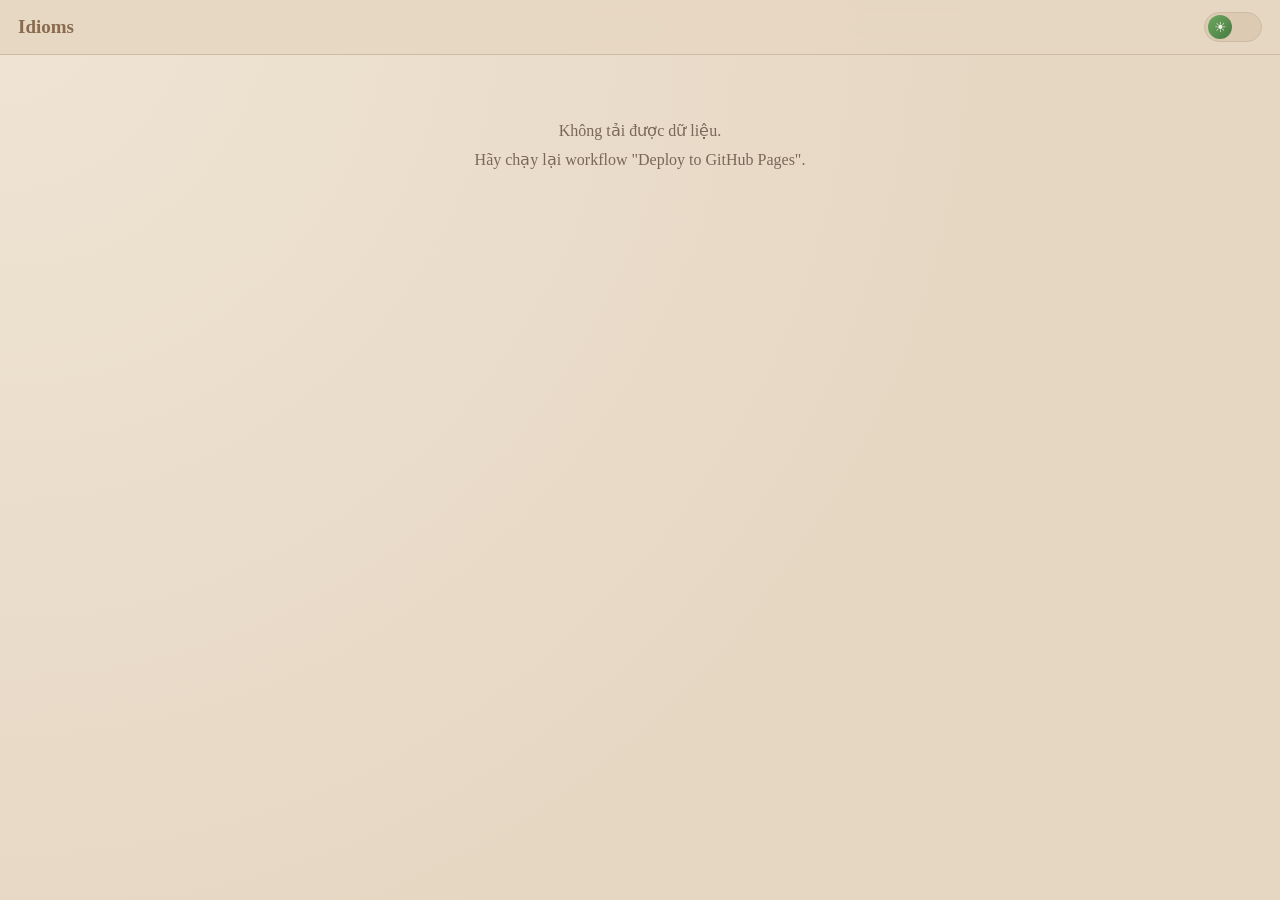
==== index.html @ e626c0d4 "Refactor URL parameter handling in index.html Update logic to handle missing 'no' parameter in URL." ====
<!DOCTYPE html>
<html lang="vi" data-theme="light">
<head>
<meta charset="UTF-8">
<meta name="viewport" content="width=device-width, initial-scale=1.0">
<title>Idioms</title>
<link rel="preconnect" href="https://fonts.googleapis.com">
<link href="https://fonts.googleapis.com/css2?family=Be+Vietnam+Pro:wght@400;500;600;700;800&display=swap" rel="stylesheet">
<link rel="stylesheet" href="theme.css">
<script src="theme.js"></script>
</head>
<body>
<header class="topbar">
  <a class="brand" href="index.html">Idioms</a>
  <label class="switch" title="Đổi giao diện sáng/tối">
    <input type="checkbox" id="themeSwitch" aria-label="Chế độ tối">
    <span class="knob"></span>
  </label>
</header>

<main class="wrap" id="app"><div class="empty">Đang tải dữ liệu...</div></main>

<script>
const esc = s => String(s ?? '').replace(/[&<>"']/g, c => ({'&':'&amp;','<':'&lt;','>':'&gt;','"':'&quot;',"'":'&#39;'}[c]));
const nl = s => esc(s).replace(/\n/g, '<br>');
const sp = t => `data-speak="${esc(t)}"`;
const sec = (title, html) => html ? `<div class="sec">${title}</div>${html}` : '';

let items = [];

async function init() {
  const app = document.getElementById('app');
  try {
    const r = await fetch('data.json');
    if (!r.ok) throw new Error(r.status);
    const raw = await r.json();
    const entries = Array.isArray(raw) ? raw.map((v, i) => [i, v]) : Object.entries(raw || {});
    items = entries
      .filter(([, v]) => v && v.idiom)
      .map(([k, v]) => ({ ...v, stt: Number(v.stt ?? k) }))
      .sort((a, b) => b.stt - a.stt);               // stt giảm dần
  } catch (e) {
    app.innerHTML = '<div class="empty">Không tải được dữ liệu.<br>Hãy chạy lại workflow "Deploy to GitHub Pages".</div>';
    return;
  }

  // Không có ?no= → mở idiom có stt cao nhất (items đã sắp giảm dần)
  const p = new URLSearchParams(location.search).get('no');
  const idx = p === null ? (items.length ? 0 : -1) : items.findIndex(i => i.stt === Number(p));
  const it = items[idx];
  if (it) document.title = it.idiom + ' · Idioms';

  app.innerHTML = listHtml(idx) + (it ? cardHtml(it) + navHtml(idx) : '');
  bindSearch();
  if (it) speak(it.idiom);
}

function listHtml(idx) {
  const home = idx < 0;
  return `
    <details class="list-panel" ${home ? 'open' : ''}>
      <summary>☰ Danh sách idioms <span class="count">${items.length}</span></summary>
      <input id="q" type="search" placeholder="Tìm idiom..." autocomplete="off">
      <ul class="idiom-list ${home ? 'full' : ''}">
        ${items.map((i, n) => `<li><a class="${n === idx ? 'cur' : ''}" href="?no=${i.stt}">${esc(i.idiom)}</a></li>`).join('')}
      </ul>
    </details>`;
}

function bindSearch() {
  const q = document.getElementById('q');
  q.addEventListener('input', () => {
    const k = q.value.trim().toLowerCase();
    document.querySelectorAll('.idiom-list li').forEach(li => {
      li.style.display = li.textContent.toLowerCase().includes(k) ? '' : 'none';
    });
  });
}

const exItem = e => !e ? '' : `
  <div class="item" ${sp(e.en)}>
    <div class="en">${esc(e.en)}</div>
    ${e.ipa_us ? `<div class="ipa-sub">${esc(e.ipa_us)}</div>` : ''}
    <div class="vi">${esc(e.vn)}</div>
  </div>`;

function cardHtml(it) {
  const a = it.analyzer || {};
  const alts = (it.alternatives || '').split(',').map(s => s.trim()).filter(Boolean);
  const kv = (label, v) => v ? `<div class="kv"><b>${label}</b><p>${nl(v)}</p></div>` : '';

  const analyzer = [kv('Nghĩa đen', a.lit_mean), kv('Nghĩa bóng', a.metaphorical), kv('Vì sao có nghĩa này', a.motiv_why)].join('')
    + (a.tok_list?.length ? `<div class="toks">${a.tok_list.map(t =>
        `<button class="tok" ${sp(t.word)}><b>${esc(t.word)}</b><span>${esc(t.meaning)}</span></button>`).join('')}</div>` : '');

  const notes = [
    it.us_uk_freq ? `<div class="note"><b>Anh – Mỹ:</b> ${esc(it.us_uk_freq)}</div>` : '',
    it.special_note ? `<div class="note"><b>Lưu ý:</b> ${esc(it.special_note)}</div>` : ''
  ].join('');

  return `
    <div class="hero" ${sp(it.idiom)}>
      <div class="meta">
        <span class="tag">#${it.stt}</span>
        ${it.formality_level ? `<span class="tag">${esc(it.formality_level)}</span>` : ''}
        ${it.date ? `<span class="tag">${esc(it.date)}</span>` : ''}
      </div>
      <h1 class="big">${esc(it.idiom)}</h1>
      ${it.ipa_us ? `<div class="ipa-row"><span class="tag">US</span><span class="ipa">${esc(it.ipa_us)}</span></div>` : ''}
      ${it.ipa_uk ? `<div class="ipa-row"><span class="tag">UK</span><span class="ipa">${esc(it.ipa_uk)}</span></div>` : ''}
    </div>

    ${sec('📖 Ý nghĩa', it.meaning_vi ? `<div class="block lead">${nl(it.meaning_vi)}</div>` : '')}
    ${sec('🔁 Cách nói khác', alts.length ? `<div class="chips">${alts.map(x => `<button class="chip" ${sp(x)}>${esc(x)}</button>`).join('')}</div>` : '')}
    ${sec('🧩 Phân tích', analyzer ? `<div class="block">${analyzer}</div>` : '')}
    ${sec('⚡ Ví dụ', (it.example || []).map(exItem).join(''))}
    ${sec('🇺🇸 Idiom dùng ở Mỹ', (it.us_idiom || []).map(exItem).join(''))}
    ${sec('📌 Cách dùng', (it.usageList || []).map(u =>
        `<div class="block"><p class="usage-text">${esc(u.usage)}</p>${exItem(u.example)}</div>`).join(''))}
    ${sec('📝 Ghi chú', notes)}

    <a class="btn" href="practice.html?no=${it.stt}">Practice</a>`;
}

function navHtml(idx) {
  const prev = items[idx - 1], next = items[idx + 1];
  return `
    <nav class="nav-control" aria-label="Chuyển idiom">
      <a class="nav-btn ${prev ? '' : 'off'}" ${prev ? `href="?no=${prev.stt}"` : ''} aria-label="Idiom trước">←</a>
      <span class="pos"><b>${idx + 1}</b> / ${items.length}</span>
      <a class="nav-btn ${next ? '' : 'off'}" ${next ? `href="?no=${next.stt}"` : ''} aria-label="Idiom sau">→</a>
    </nav>`;
}

init();
</script>
</body>
</html>
---- theme.css ----
/* Light = vocab-card.html (giấy Readera) · Dark = morpheme.html (slate + cam) */
:root,[data-theme=light]{
  --bg:radial-gradient(circle at top left,#efe4d4,#e6d7c3 65%);--bg-solid:#e6d7c3;
  --card:#eadcc9;--border:#cdbba4;--text:#5b4636;--muted:#7a6757;--gold:#8a6b4f;--hover:#f2e7d8;
  --font:Georgia,"Times New Roman",serif;
  --hero:linear-gradient(135deg,#eadcc9,#e2d1bd);
  --title:linear-gradient(135deg,#6b9f5f 0%,#5b8f52 24%,#467a42 62%,#2f5a32 100%);
  --ipa:#4f5f73;--ipa-sub:#8a7765;--tag:#dccab3;--tag-text:#6f5b49;
  --btn:linear-gradient(135deg,#6ea85f,#467a42);--btn-text:#f7f1e8;
  --nav:rgba(230,215,195,.92);--note:#e8dac6;--shadow:0 4px 18px rgba(80,60,40,.06);--lift:-1px;
}
[data-theme=dark]{
  --bg:radial-gradient(circle at top left,#1e293b,#0f172a 60%);--bg-solid:#0f172a;
  --card:rgba(255,255,255,.05);--border:rgba(255,255,255,.08);--text:#f1f5f9;--muted:#cbd5e1;--gold:#fbbf24;--hover:rgba(255,255,255,.09);
  --font:'Be Vietnam Pro',system-ui,sans-serif;
  --hero:linear-gradient(135deg,#334155,#111827);
  --title:linear-gradient(90deg,#fde68a,#f97316);
  --ipa:#93c5fd;--ipa-sub:#93c5fd;--tag:rgba(255,255,255,.08);--tag-text:#cbd5e1;
  --btn:linear-gradient(135deg,#f59e0b,#ea580c);--btn-text:#fff;
  --nav:rgba(15,23,42,.9);--note:rgba(255,255,255,.07);--shadow:0 10px 40px rgba(0,0,0,.35);--lift:-4px;
}
*{box-sizing:border-box}
body{margin:0;min-height:100vh;font-family:var(--font);color:var(--text);background:var(--bg) fixed;background-color:var(--bg-solid);-webkit-font-smoothing:antialiased}
a{color:inherit}

/* top bar */
.topbar{position:sticky;top:0;z-index:20;display:flex;align-items:center;gap:12px;padding:12px 18px;background:var(--nav);border-bottom:1px solid var(--border);backdrop-filter:blur(10px);-webkit-backdrop-filter:blur(10px)}
.brand{font-weight:700;font-size:19px;color:var(--gold);text-decoration:none;margin-right:auto}
.switch{position:relative;width:58px;height:30px;flex:none}
.switch input{position:absolute;inset:0;width:100%;height:100%;margin:0;opacity:0;cursor:pointer;z-index:2}
.knob{position:absolute;inset:0;border-radius:999px;background:var(--tag);border:1px solid var(--border)}
.knob::after{content:"☀";position:absolute;top:2px;left:3px;width:24px;height:24px;border-radius:50%;background:var(--btn);color:var(--btn-text);display:grid;place-items:center;font-size:14px;transition:transform .25s}
.switch input:checked+.knob::after{content:"🌙";transform:translateX(28px)}
.switch input:focus-visible+.knob{outline:2px solid var(--gold);outline-offset:2px}

.wrap{max-width:900px;margin:auto;padding:22px 18px 140px;animation:fadeIn .28s ease}
@keyframes fadeIn{from{opacity:0;transform:translateY(8px)}to{opacity:1;transform:none}}

/* idiom list */
.list-panel{margin-bottom:22px}
.list-panel summary{display:inline-flex;align-items:center;gap:10px;padding:12px 16px;border-radius:16px;border:1px solid var(--border);background:var(--card);font-size:16px;font-weight:600;cursor:pointer;list-style:none}
.list-panel summary::-webkit-details-marker{display:none}
.count{font-size:13px;padding:2px 10px;border-radius:999px;background:var(--tag);color:var(--tag-text)}
#q{display:block;width:100%;margin:14px 0 10px;padding:12px 16px;border-radius:16px;border:1px solid var(--border);background:var(--card);color:var(--text);font:16px var(--font);outline:none}
#q:focus{border-color:var(--gold)}
.idiom-list{list-style:none;margin:0;padding:0;max-height:55vh;overflow:auto}
.idiom-list.full{max-height:none}
.idiom-list a{display:block;padding:13px 18px;margin-bottom:8px;border-radius:14px;background:var(--card);border:1px solid var(--border);font-weight:600;font-size:18px;text-decoration:none;transition:.2s}
.idiom-list a:hover{background:var(--hover)}
.idiom-list a.cur{border-color:var(--gold);color:var(--gold)}

/* hero */
.hero{background:var(--hero);border:1px solid var(--border);border-radius:28px;padding:28px;box-shadow:var(--shadow);cursor:pointer;margin-bottom:6px}
.meta{display:flex;flex-wrap:wrap;gap:8px;margin-bottom:14px}
.tag{padding:5px 12px;border-radius:999px;background:var(--tag);color:var(--tag-text);font-size:12px;font-weight:600;letter-spacing:.4px}
.big{margin:0 0 12px;padding-bottom:4px;font-weight:800;line-height:1.2;letter-spacing:-1px;font-size:clamp(30px,7vw,52px);background:var(--title);-webkit-background-clip:text;background-clip:text;-webkit-text-fill-color:transparent;overflow-wrap:anywhere}
.ipa-row{display:flex;align-items:center;gap:10px;flex-wrap:wrap;margin-top:8px}
.ipa{color:var(--ipa);font-size:18px;font-style:italic}

/* sections & cards */
.sec{display:flex;align-items:center;gap:10px;color:var(--gold);font-weight:700;font-size:20px;margin:28px 0 12px}
.block,.item{background:var(--card);border:1px solid var(--border);border-radius:22px}
.block{padding:18px 20px;line-height:1.8;font-size:19px;margin-bottom:12px}
.block.lead{font-size:21px}
.kv+.kv{margin-top:14px}
.kv b{display:block;color:var(--gold);font-size:15px;margin-bottom:2px}
.kv p{margin:0}
.note{background:var(--note);border-left:5px solid var(--gold);border-radius:22px;padding:16px 18px;line-height:1.8;font-size:17px;margin-bottom:12px}
.note b{color:var(--gold)}
.chips{display:flex;flex-wrap:wrap;gap:10px}
.chip,.tok{background:var(--tag);color:var(--text);border:1px solid var(--border);border-radius:14px;padding:10px 16px;font:600 17px var(--font);cursor:pointer}
.toks{display:flex;flex-wrap:wrap;gap:10px;margin-top:16px}
.tok{display:flex;flex-direction:column;align-items:flex-start;gap:2px;text-align:left}
.tok span{font-weight:400;font-size:14px;color:var(--muted)}
.item{padding:18px;margin-bottom:14px;cursor:pointer;transition:.22s}
.item:hover{transform:translateY(var(--lift));background:var(--hover)}
.item .en{font-weight:700;font-size:21px;line-height:1.6;margin-bottom:6px}
.item .ipa-sub{color:var(--ipa-sub);font-style:italic;font-size:16px;margin-bottom:8px}
.item .vi{font-size:19px;line-height:1.8}
.block .item{margin:0}
.usage-text{margin:0 0 12px;line-height:1.7}

/* buttons & nav */
.btn{display:block;width:100%;margin-top:34px;padding:16px;border:none;border-radius:18px;background:var(--btn);color:var(--btn-text);font:700 18px var(--font);text-align:center;text-decoration:none;cursor:pointer}
.btn:hover{opacity:.92}
.nav-control{position:fixed;bottom:18px;left:50%;transform:translateX(-50%);display:flex;align-items:center;gap:14px;padding:8px 16px;border-radius:999px;background:var(--nav);border:1px solid var(--border);backdrop-filter:blur(10px);-webkit-backdrop-filter:blur(10px);z-index:15;box-shadow:var(--shadow)}
.nav-btn{color:var(--gold);font-size:20px;text-decoration:none;padding:2px 8px;line-height:1}
.nav-btn.off{opacity:.3;pointer-events:none}
.pos{font-size:14px;color:var(--muted)}
.empty{padding:40px 10px;text-align:center;color:var(--muted);line-height:1.8}
:focus-visible{outline:2px solid var(--gold);outline-offset:2px}
@media(max-width:700px){.hero{padding:24px 22px}.block{font-size:18px}.item .en{font-size:20px}.item .vi{font-size:18px}}
@media(prefers-reduced-motion:reduce){*{animation:none!important;transition:none!important}}
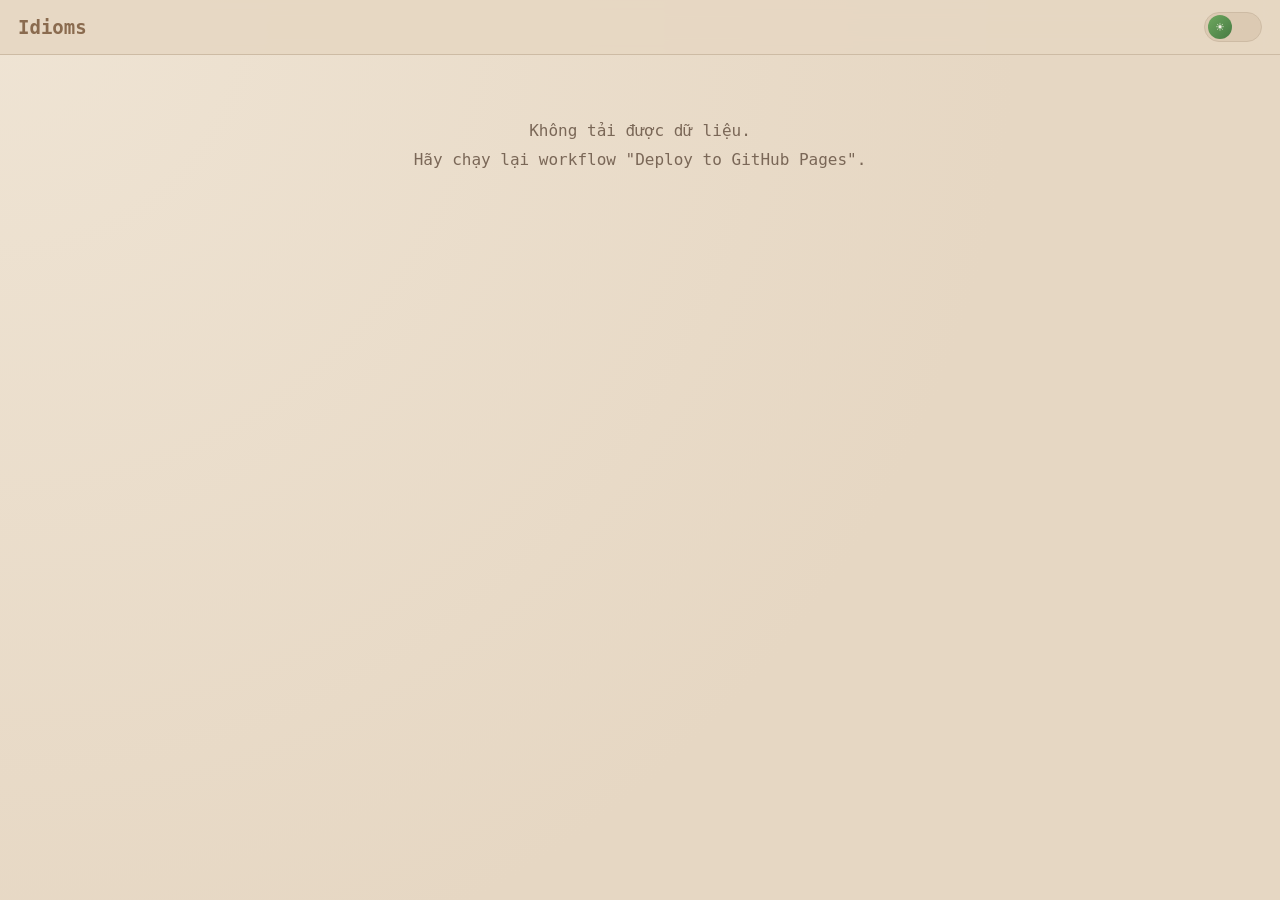
==== commit c159d59d: "Enhance search input and functionality Updated search input placeholder and improved search function" ====
--- a/index.html
+++ b/index.html
@@ -2,11 +2,19 @@
 <html lang="vi" data-theme="light">
 <head>
 <meta charset="UTF-8">
-<meta name="viewport" content="width=device-width, initial-scale=1.0">
+<meta name="viewport" content="width=device-width, initial-scale=1.0, viewport-fit=cover">
 <title>Idioms</title>
 <link rel="preconnect" href="https://fonts.googleapis.com">
 <link href="https://fonts.googleapis.com/css2?family=Be+Vietnam+Pro:wght@400;500;600;700;800&display=swap" rel="stylesheet">
 <link rel="stylesheet" href="theme.css">
+<link rel="manifest" href="manifest.webmanifest">
+<meta name="theme-color" content="#e6d7c3">
+<meta name="mobile-web-app-capable" content="yes">
+<meta name="apple-mobile-web-app-capable" content="yes">
+<meta name="apple-mobile-web-app-title" content="Idioms">
+<meta name="apple-mobile-web-app-status-bar-style" content="default">
+<link rel="apple-touch-icon" href="apple-touch-icon.png">
+<link rel="icon" type="image/png" href="icon-192.png">
 <script src="theme.js"></script>
 </head>
 <body>
@@ -21,6 +29,8 @@
 <main class="wrap" id="app"><div class="empty">Đang tải dữ liệu...</div></main>
 
 <script>
+const $ = s => document.querySelector(s);
+const $$ = s => [...document.querySelectorAll(s)];
 const esc = s => String(s ?? '').replace(/[&<>"']/g, c => ({'&':'&amp;','<':'&lt;','>':'&gt;','"':'&quot;',"'":'&#39;'}[c]));
 const nl = s => esc(s).replace(/\n/g, '<br>');
 const sp = t => `data-speak="${esc(t)}"`;
@@ -52,28 +62,113 @@
 
   app.innerHTML = listHtml(idx) + (it ? cardHtml(it) + navHtml(idx) : '');
   bindSearch();
+  bindUI();
   if (it) speak(it.idiom);
 }
 
 function listHtml(idx) {
   const home = idx < 0;
   return `
-    <details class="list-panel" ${home ? 'open' : ''}>
-      <summary>☰ Danh sách idioms <span class="count">${items.length}</span></summary>
-      <input id="q" type="search" placeholder="Tìm idiom..." autocomplete="off">
+    <div class="toprow">
+      <button class="pill ${home ? 'active' : ''}" id="listBtn"><span class="pt">☰ Danh sách idioms</span> <span class="count">${items.length}</span></button>
+      <button class="pill" id="chBtn"><span class="pt">🏆 Thử tài idioms</span></button>
+    </div>
+    <div id="listPanel" class="list-panel" ${home ? '' : 'hidden'}>
+      <input id="search" type="search" placeholder="Tìm idiom hoặc nhập stt: 1-3, 5, 8" autocomplete="off">
+      <p class="chint" id="shint"></p>
       <ul class="idiom-list ${home ? 'full' : ''}">
-        ${items.map((i, n) => `<li><a class="${n === idx ? 'cur' : ''}" href="?no=${i.stt}">${esc(i.idiom)}</a></li>`).join('')}
+        ${items.map((i, n) => `<li data-stt="${i.stt}"><a class="${n === idx ? 'cur' : ''}" href="?no=${i.stt}"><span>${esc(i.idiom)}</span></a></li>`).join('')}
       </ul>
-    </details>`;
+    </div>
+    <div id="chPanel" class="block cpanel" hidden>
+      <div class="seg">
+        <button class="pill active" data-m="all"><span class="pt">All</span></button>
+        <button class="pill" data-m="custom"><span class="pt">Custom</span></button>
+      </div>
+      <input id="cin" class="cin" placeholder="Nhập stt, ví dụ: 1, 3-5, 8" autocomplete="off" inputmode="text" hidden>
+      <p class="chint" id="chint"></p>
+      <button class="btn" id="cgo">Mở khóa câu hỏi</button>
+    </div>`;
+}
+
+function bindUI() {
+  const lp = $('#listPanel'), cp = $('#chPanel'), lb = $('#listBtn'), cb = $('#chBtn');
+  const toggle = (panel, btn, other, otherBtn) => {
+    const open = panel.hidden;
+    panel.hidden = !open; btn.classList.toggle('active', open);
+    other.hidden = true; otherBtn.classList.remove('active');
+  };
+  lb.onclick = () => toggle(lp, lb, cp, cb);
+  cb.onclick = () => { toggle(cp, cb, lp, lb); hint(); };
+
+  let mode = 'all';
+  const have = new Set(items.map(i => i.stt));
+  const selected = () => {
+    if (mode === 'all') return { nums: items.map(i => i.stt), bad: [] };
+    const r = parseNos($('#cin').value);
+    return { nums: r.nums.filter(n => have.has(n)), bad: r.bad.concat(r.nums.filter(n => !have.has(n)).map(String)) };
+  };
+  function hint() {
+    const s = selected();
+    $('#chint').textContent = !s.nums.length
+      ? (mode === 'all' ? 'Chưa có idiom nào.' : 'Nhập ít nhất 1 stt hợp lệ.')
+      : `${s.nums.length} idiom → ${s.nums.length * 2} câu hỏi.` + (s.bad.length ? ` Bỏ qua: ${s.bad.join(', ')}` : '');
+  }
+  $$('.seg .pill').forEach(b => b.onclick = () => {
+    mode = b.dataset.m;
+    $$('.seg .pill').forEach(x => x.classList.toggle('active', x === b));
+    $('#cin').hidden = mode !== 'custom';
+    if (mode === 'custom') $('#cin').focus();
+    hint();
+  });
+  $('#cin').oninput = hint;
+  $('#cin').onkeydown = e => { if (e.key === 'Enter') $('#cgo').click(); };
+  $('#cgo').onclick = () => {
+    if (!selected().nums.length) { hint(); return; }
+    location.href = 'exam.html?ids=' + encodeURIComponent(mode === 'all' ? 'all' : $('#cin').value.trim());
+  };
+}
+
+// "1,2,3,5" hoặc "1-3,5" → { ranges: [[a,b],...], bad: [...] }
+function parseRanges(str) {
+  const ranges = [], bad = [];
+  str.split(/[,;\s]+/).filter(Boolean).forEach(tok => {
+    const m = tok.match(/^(\d+)(?:[-–](\d+))?$/);
+    if (!m) { bad.push(tok); return; }
+    let a = +m[1], b = m[2] === undefined ? a : +m[2];
+    if (a > b) [a, b] = [b, a];
+    ranges.push([a, b]);
+  });
+  return { ranges, bad };
 }
 
 function bindSearch() {
-  const q = document.getElementById('q');
+  const q = document.getElementById('search');
+  const hint = document.getElementById('shint');
+  // Chỉ gồm chữ số, dấu phẩy, gạch ngang, khoảng trắng → coi là danh sách stt
+  const isNos = s => /\d/.test(s) && /^[\d\s,;\-–]+$/.test(s);
+
   q.addEventListener('input', () => {
-    const k = q.value.trim().toLowerCase();
-    document.querySelectorAll('.idiom-list li').forEach(li => {
-      li.style.display = li.textContent.toLowerCase().includes(k) ? '' : 'none';
-    });
+    const raw = q.value.trim();
+    const lis = document.querySelectorAll('.idiom-list li');
+
+    if (isNos(raw)) {
+      const { ranges, bad } = parseRanges(raw);
+      let shown = 0;
+      lis.forEach(li => {
+        const n = Number(li.dataset.stt);
+        const ok = ranges.some(([a, b]) => n >= a && n <= b);
+        li.style.display = ok ? '' : 'none';
+        if (ok) shown++;
+      });
+      hint.textContent = `Hiển thị ${shown} idiom theo stt.` + (bad.length ? ` Bỏ qua: ${bad.join(', ')}` : '');
+    } else {
+      const k = raw.toLowerCase();
+      lis.forEach(li => {
+        li.style.display = li.textContent.toLowerCase().includes(k) ? '' : 'none';
+      });
+      hint.textContent = '';
+    }
   });
 }
 
@@ -84,14 +179,30 @@
     <div class="vi">${esc(e.vn)}</div>
   </div>`;
 
+function ytHtml(it) {
+  const q = encodeURIComponent('idioms ' + it.idiom).replace(/%20/g, '+');
+  return `
+    <a class="yt" href="https://www.youtube.com/results?search_query=${q}" target="_blank" rel="noopener" aria-label="Tìm trên YouTube" title="Tìm trên YouTube">
+      <svg viewBox="0 0 24 24" width="32" height="32" aria-hidden="true">
+        <path fill="#ff0000" d="M23.5 6.2a3 3 0 0 0-2.1-2.1C19.5 3.6 12 3.6 12 3.6s-7.5 0-9.4.5A3 3 0 0 0 .5 6.2C0 8.1 0 12 0 12s0 3.9.5 5.8a3 3 0 0 0 2.1 2.1c1.9.5 9.4.5 9.4.5s7.5 0 9.4-.5a3 3 0 0 0 2.1-2.1c.5-1.9.5-5.8.5-5.8s0-3.9-.5-5.8z"/>
+        <path fill="#fff" d="M9.6 15.6V8.4l6.2 3.6z"/>
+      </svg>
+    </a>`;
+}
+
 function cardHtml(it) {
   const a = it.analyzer || {};
   const alts = (it.alternatives || '').split(',').map(s => s.trim()).filter(Boolean);
-  const kv = (label, v) => v ? `<div class="kv"><b>${label}</b><p>${nl(v)}</p></div>` : '';
-
-  const analyzer = [kv('Nghĩa đen', a.lit_mean), kv('Nghĩa bóng', a.metaphorical), kv('Vì sao có nghĩa này', a.motiv_why)].join('')
-    + (a.tok_list?.length ? `<div class="toks">${a.tok_list.map(t =>
-        `<button class="tok" ${sp(t.word)}><b>${esc(t.word)}</b><span>${esc(t.meaning)}</span></button>`).join('')}</div>` : '');
+  const kv = (label, v, cls = '') => v ? `<div class="kv ${cls}"><b>${label}</b><p>${nl(v)}</p></div>` : '';
+
+  // Thứ tự: tok_list → lit_mean → metaphorical → meaning_vi (nổi bật) → motiv_why
+  const analyzer =
+    (a.tok_list?.length ? `<div class="toks">${a.tok_list.map(t =>
+        `<button class="tok" ${sp(t.word)}><b>${esc(t.word)}</b><span>${esc(t.meaning)}</span></button>`).join('')}</div>` : '')
+    + kv('Nghĩa đen', a.lit_mean)
+    + kv('Nghĩa bóng', a.metaphorical)
+    + kv('Ý nghĩa', it.meaning_vi, 'hl')
+    + kv('Vì sao có nghĩa này', a.motiv_why);
 
   const notes = [
     it.us_uk_freq ? `<div class="note"><b>Anh – Mỹ:</b> ${esc(it.us_uk_freq)}</div>` : '',
@@ -110,14 +221,13 @@
       ${it.ipa_uk ? `<div class="ipa-row"><span class="tag">UK</span><span class="ipa">${esc(it.ipa_uk)}</span></div>` : ''}
     </div>
 
-    ${sec('📖 Ý nghĩa', it.meaning_vi ? `<div class="block lead">${nl(it.meaning_vi)}</div>` : '')}
-    ${sec('🔁 Cách nói khác', alts.length ? `<div class="chips">${alts.map(x => `<button class="chip" ${sp(x)}>${esc(x)}</button>`).join('')}</div>` : '')}
     ${sec('🧩 Phân tích', analyzer ? `<div class="block">${analyzer}</div>` : '')}
-    ${sec('⚡ Ví dụ', (it.example || []).map(exItem).join(''))}
     ${sec('🇺🇸 Idiom dùng ở Mỹ', (it.us_idiom || []).map(exItem).join(''))}
     ${sec('📌 Cách dùng', (it.usageList || []).map(u =>
         `<div class="block"><p class="usage-text">${esc(u.usage)}</p>${exItem(u.example)}</div>`).join(''))}
     ${sec('📝 Ghi chú', notes)}
+    ${sec('🔁 Cách nói khác', alts.length ? `<div class="chips">${alts.map(x => `<button class="chip" ${sp(x)}>${esc(x)}</button>`).join('')}</div>` : '')}
+    ${sec('⚡ Ví dụ' + ytHtml(it), (it.example || []).map(exItem).join(''))}
 
     <a class="btn" href="practice.html?no=${it.stt}">Practice</a>`;
 }
--- a/theme.css
+++ b/theme.css
@@ -1,31 +1,40 @@
 /* Light = vocab-card.html (giấy Readera) · Dark = morpheme.html (slate + cam) */
+/* --font:Georgia,"Times New Roman",serif; */
 :root,[data-theme=light]{
   --bg:radial-gradient(circle at top left,#efe4d4,#e6d7c3 65%);--bg-solid:#e6d7c3;
   --card:#eadcc9;--border:#cdbba4;--text:#5b4636;--muted:#7a6757;--gold:#8a6b4f;--hover:#f2e7d8;
-  --font:Georgia,"Times New Roman",serif;
+  --gold-text:#8a6b4f;
+  --font:"Roboto",monospace;
+  --font-idiom:Georgia,"Times New Roman",serif;
   --hero:linear-gradient(135deg,#eadcc9,#e2d1bd);
   --title:linear-gradient(135deg,#6b9f5f 0%,#5b8f52 24%,#467a42 62%,#2f5a32 100%);
   --ipa:#4f5f73;--ipa-sub:#8a7765;--tag:#dccab3;--tag-text:#6f5b49;
   --btn:linear-gradient(135deg,#6ea85f,#467a42);--btn-text:#f7f1e8;
   --nav:rgba(230,215,195,.92);--note:#e8dac6;--shadow:0 4px 18px rgba(80,60,40,.06);--lift:-1px;
+  --glass-bg:linear-gradient(135deg,rgba(255,255,255,.36),rgba(255,255,255,.12));--glass-border:rgba(255,255,255,.45);
+  --glass-shadow:0 5px 14px rgba(90,65,40,.1),inset 0 -1px 0 rgba(255,255,255,.6);
 }
 [data-theme=dark]{
   --bg:radial-gradient(circle at top left,#1e293b,#0f172a 60%);--bg-solid:#0f172a;
-  --card:rgba(255,255,255,.05);--border:rgba(255,255,255,.08);--text:#f1f5f9;--muted:#cbd5e1;--gold:#fbbf24;--hover:rgba(255,255,255,.09);
+  --card:rgba(255,255,255,.05);--border:rgba(255,255,255,.08);--text:#f1f5f9;--muted:#cbd5e1;--gold:#e8a951;--hover:rgba(255,255,255,.09);
+  --gold-text:#e8a951;
   --font:'Be Vietnam Pro',system-ui,sans-serif;
+  --font-idiom:'Be Vietnam Pro',system-ui,sans-serif;
   --hero:linear-gradient(135deg,#334155,#111827);
   --title:linear-gradient(90deg,#fde68a,#f97316);
   --ipa:#93c5fd;--ipa-sub:#93c5fd;--tag:rgba(255,255,255,.08);--tag-text:#cbd5e1;
   --btn:linear-gradient(135deg,#f59e0b,#ea580c);--btn-text:#fff;
   --nav:rgba(15,23,42,.9);--note:rgba(255,255,255,.07);--shadow:0 10px 40px rgba(0,0,0,.35);--lift:-4px;
+  --glass-bg:linear-gradient(135deg,rgba(255,255,255,.09),rgba(255,255,255,.03));--glass-border:rgba(255,255,255,.12);
+  --glass-shadow:0 5px 16px rgba(0,0,0,.25),inset 0 -1px 0 rgba(255,255,255,.14);
 }
 *{box-sizing:border-box}
 body{margin:0;min-height:100vh;font-family:var(--font);color:var(--text);background:var(--bg) fixed;background-color:var(--bg-solid);-webkit-font-smoothing:antialiased}
 a{color:inherit}
 
 /* top bar */
-.topbar{position:sticky;top:0;z-index:20;display:flex;align-items:center;gap:12px;padding:12px 18px;background:var(--nav);border-bottom:1px solid var(--border);backdrop-filter:blur(10px);-webkit-backdrop-filter:blur(10px)}
-.brand{font-weight:700;font-size:19px;color:var(--gold);text-decoration:none;margin-right:auto}
+.topbar{position:sticky;top:0;z-index:20;display:flex;align-items:center;gap:12px;padding:12px 18px;padding-top:calc(12px + env(safe-area-inset-top));background:var(--nav);border-bottom:1px solid var(--border);backdrop-filter:blur(10px);-webkit-backdrop-filter:blur(10px)}
+.brand{font-weight:700;font-size:19px;color:var(--gold-text);text-decoration:none;margin-right:auto}
 .switch{position:relative;width:58px;height:30px;flex:none}
 .switch input{position:absolute;inset:0;width:100%;height:100%;margin:0;opacity:0;cursor:pointer;z-index:2}
 .knob{position:absolute;inset:0;border-radius:999px;background:var(--tag);border:1px solid var(--border)}
@@ -36,40 +45,57 @@
 .wrap{max-width:900px;margin:auto;padding:22px 18px 140px;animation:fadeIn .28s ease}
 @keyframes fadeIn{from{opacity:0;transform:translateY(8px)}to{opacity:1;transform:none}}
 
+[hidden]{display:none!important}
+.toprow{display:flex;flex-wrap:wrap;gap:10px;margin-bottom:16px}
+.pill{display:inline-flex;align-items:center;gap:10px;padding:12px 16px;border-radius:16px;border:1px solid var(--border);background:var(--card);color:var(--text);font:600 16px var(--font);cursor:pointer}
+.pill.active{border-color:var(--gold);color:var(--gold-text)}
+.cpanel{margin-bottom:22px}
+.seg{display:flex;gap:10px;margin-bottom:12px}
+.seg .pill{flex:1;justify-content:center}
+.cin{display:block;width:100%;padding:12px 16px;border-radius:16px;border:1px solid var(--border);background:var(--bg-solid);color:var(--text);font:17px var(--font);outline:none}
+.cin:focus{border-color:var(--gold)}
+.chint{margin:10px 0 0;font-size:15px;color:var(--muted);line-height:1.6}
+.cpanel .btn{margin-top:16px}
+
 /* idiom list */
 .list-panel{margin-bottom:22px}
 .list-panel summary{display:inline-flex;align-items:center;gap:10px;padding:12px 16px;border-radius:16px;border:1px solid var(--border);background:var(--card);font-size:16px;font-weight:600;cursor:pointer;list-style:none}
 .list-panel summary::-webkit-details-marker{display:none}
 .count{font-size:13px;padding:2px 10px;border-radius:999px;background:var(--tag);color:var(--tag-text)}
-#q{display:block;width:100%;margin:14px 0 10px;padding:12px 16px;border-radius:16px;border:1px solid var(--border);background:var(--card);color:var(--text);font:16px var(--font);outline:none}
-#q:focus{border-color:var(--gold)}
+#search{display:block;width:100%;margin:14px 0 10px;padding:12px 16px;border-radius:16px;border:1px solid var(--border);background:var(--card);color:var(--text);font:16px var(--font);outline:none}
+#search:focus{border-color:var(--gold)}
 .idiom-list{list-style:none;margin:0;padding:0;max-height:55vh;overflow:auto}
 .idiom-list.full{max-height:none}
 .idiom-list a{display:block;padding:13px 18px;margin-bottom:8px;border-radius:14px;background:var(--card);border:1px solid var(--border);font-weight:600;font-size:18px;text-decoration:none;transition:.2s}
 .idiom-list a:hover{background:var(--hover)}
-.idiom-list a.cur{border-color:var(--gold);color:var(--gold)}
+.idiom-list a.cur{border-color:var(--gold);color:var(--gold-text)}
 
 /* hero */
 .hero{background:var(--hero);border:1px solid var(--border);border-radius:28px;padding:28px;box-shadow:var(--shadow);cursor:pointer;margin-bottom:6px}
 .meta{display:flex;flex-wrap:wrap;gap:8px;margin-bottom:14px}
 .tag{padding:5px 12px;border-radius:999px;background:var(--tag);color:var(--tag-text);font-size:12px;font-weight:600;letter-spacing:.4px}
-.big{margin:0 0 12px;padding-bottom:4px;font-weight:800;line-height:1.2;letter-spacing:-1px;font-size:clamp(30px,7vw,52px);background:var(--title);-webkit-background-clip:text;background-clip:text;-webkit-text-fill-color:transparent;overflow-wrap:anywhere}
+.big{font-family:var(--font-idiom); margin:0 0 12px;padding-bottom:4px;font-weight:800;line-height:1.2;letter-spacing:-1px;font-size:clamp(30px,7vw,52px);background:var(--title);-webkit-background-clip:text;background-clip:text;-webkit-text-fill-color:transparent;overflow-wrap:anywhere}
 .ipa-row{display:flex;align-items:center;gap:10px;flex-wrap:wrap;margin-top:8px}
 .ipa{color:var(--ipa);font-size:18px;font-style:italic}
 
 /* sections & cards */
-.sec{display:flex;align-items:center;gap:10px;color:var(--gold);font-weight:700;font-size:20px;margin:28px 0 12px}
+.sec{display:flex;align-items:center;gap:10px;color:var(--gold-text);font-weight:700;font-size:20px;margin:28px 0 12px}
 .block,.item{background:var(--card);border:1px solid var(--border);border-radius:22px}
 .block{padding:18px 20px;line-height:1.8;font-size:19px;margin-bottom:12px}
 .block.lead{font-size:21px}
 .kv+.kv{margin-top:14px}
-.kv b{display:block;color:var(--gold);font-size:15px;margin-bottom:2px}
+.kv b{display:block;color:var(--gold-text);font-size:15px;margin-bottom:2px}
 .kv p{margin:0}
+.kv.hl{margin:16px 0}
+.kv.hl b{margin-bottom:8px}
+.kv.hl p{width:fit-content;max-width:100%;padding:14px 18px;border-radius:18px;border:1px solid var(--glass-border);
+  background:var(--glass-bg);backdrop-filter:blur(8px);-webkit-backdrop-filter:blur(8px);
+  box-shadow:var(--glass-shadow)}
 .note{background:var(--note);border-left:5px solid var(--gold);border-radius:22px;padding:16px 18px;line-height:1.8;font-size:17px;margin-bottom:12px}
-.note b{color:var(--gold)}
+.note b{color:var(--gold-text)}
 .chips{display:flex;flex-wrap:wrap;gap:10px}
 .chip,.tok{background:var(--tag);color:var(--text);border:1px solid var(--border);border-radius:14px;padding:10px 16px;font:600 17px var(--font);cursor:pointer}
-.toks{display:flex;flex-wrap:wrap;gap:10px;margin-top:16px}
+.toks{display:flex;flex-wrap:wrap;gap:10px;margin-bottom:16px}
 .tok{display:flex;flex-direction:column;align-items:flex-start;gap:2px;text-align:left}
 .tok span{font-weight:400;font-size:14px;color:var(--muted)}
 .item{padding:18px;margin-bottom:14px;cursor:pointer;transition:.22s}
@@ -80,13 +106,16 @@
 .block .item{margin:0}
 .usage-text{margin:0 0 12px;line-height:1.7}
 
+.yt{display:inline-flex;margin-left:8px;line-height:0;transition:transform .2s}
+.yt:hover{transform:scale(1.08)}
+
 /* buttons & nav */
 .btn{display:block;width:100%;margin-top:34px;padding:16px;border:none;border-radius:18px;background:var(--btn);color:var(--btn-text);font:700 18px var(--font);text-align:center;text-decoration:none;cursor:pointer}
 .btn:hover{opacity:.92}
-.nav-control{position:fixed;bottom:18px;left:50%;transform:translateX(-50%);display:flex;align-items:center;gap:14px;padding:8px 16px;border-radius:999px;background:var(--nav);border:1px solid var(--border);backdrop-filter:blur(10px);-webkit-backdrop-filter:blur(10px);z-index:15;box-shadow:var(--shadow)}
-.nav-btn{color:var(--gold);font-size:20px;text-decoration:none;padding:2px 8px;line-height:1}
+.nav-control{position:fixed;bottom:calc(18px + env(safe-area-inset-bottom));left:50%;transform:translateX(-50%);display:flex;align-items:center;justify-content:space-between;gap:14px;min-width:260px;max-width:92vw;padding:8px 22px;border-radius:999px;background:var(--nav);border:1px solid var(--border);backdrop-filter:blur(10px);-webkit-backdrop-filter:blur(10px);z-index:15;box-shadow:var(--shadow)}
+.nav-btn{color:var(--gold-text);font-size:20px;text-decoration:none;padding:2px 8px;line-height:1}
 .nav-btn.off{opacity:.3;pointer-events:none}
-.pos{font-size:14px;color:var(--muted)}
+.pos{font-size:14px;color:var(--muted);white-space:nowrap}
 .empty{padding:40px 10px;text-align:center;color:var(--muted);line-height:1.8}
 :focus-visible{outline:2px solid var(--gold);outline-offset:2px}
 @media(max-width:700px){.hero{padding:24px 22px}.block{font-size:18px}.item .en{font-size:20px}.item .vi{font-size:18px}}
